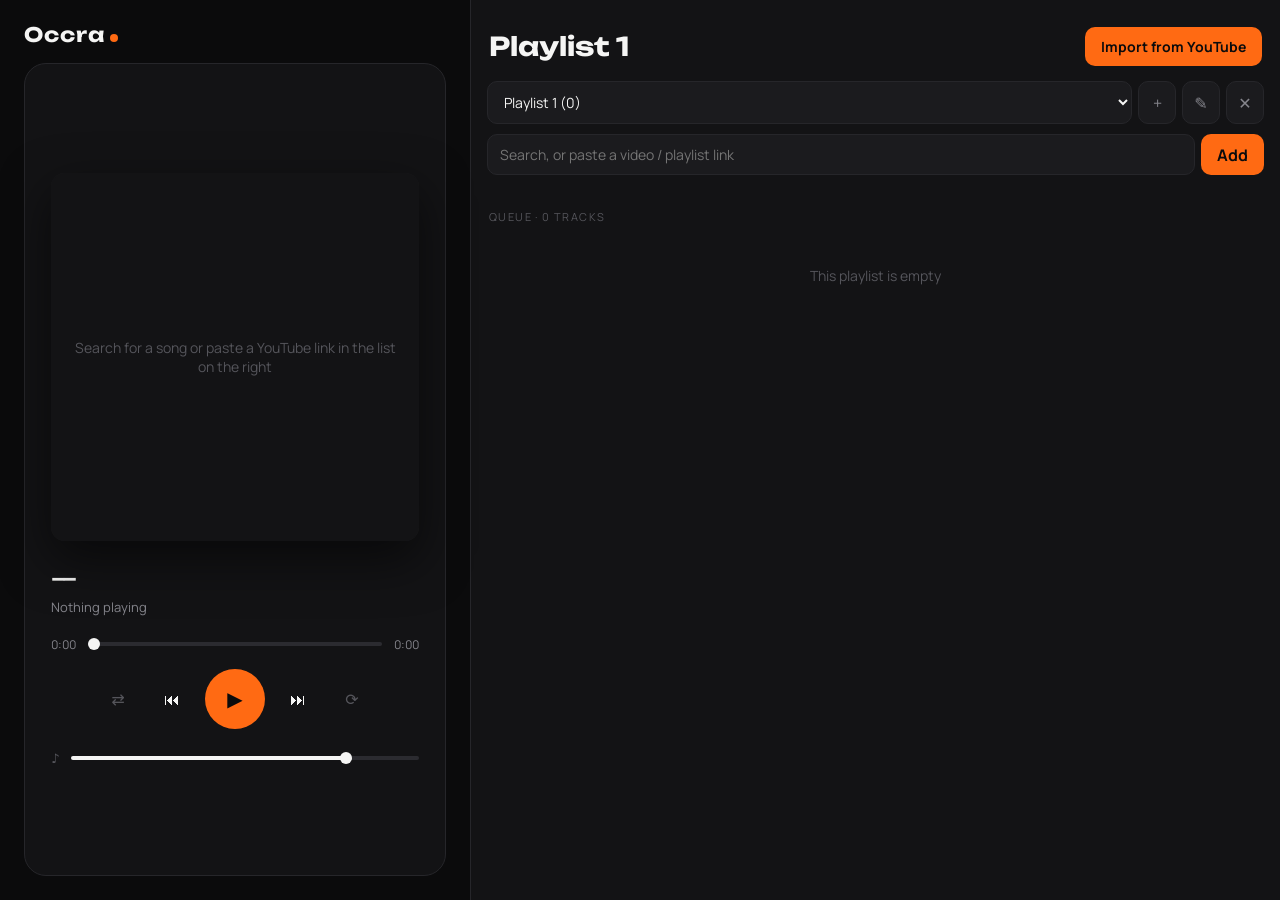
==== site/index.html @ 73b6b7e1 "logo browser tab" ====
<!doctype html>
<html lang="en">
<head>
<meta charset="utf-8">
<meta name="viewport" content="width=device-width,initial-scale=1">
<title>Occra</title>
<link rel="icon" type="image/png" href="assets/occra-logo.png">
<link rel="apple-touch-icon" href="assets/occra-logo.png">
<meta name="theme-color" content="#0b0b0c">
<link rel="preconnect" href="https://fonts.googleapis.com">
<link rel="preconnect" href="https://fonts.gstatic.com" crossorigin>
<link href="https://fonts.googleapis.com/css2?family=Unbounded:wght@500;700&family=Manrope:wght@400;500;700&display=swap" rel="stylesheet">
<link rel="stylesheet" href="style.css">
<script src="https://accounts.google.com/gsi/client" async defer></script>
</head>
<body>
<div class="main">
  <div class="top"><div class="brand">Occra<i></i></div></div>
  <div class="center">
    <div class="stage"><div id="yt"></div><div class="empty" id="empty">Search for a song or paste a YouTube link in the list on the right</div></div>
    <div class="title" id="title">—</div>
    <div class="sub" id="sub">Nothing playing</div>
    <div class="bar"><span id="cur">0:00</span><input type="range" id="seek" min="0" max="1000" value="0"><span id="dur">0:00</span></div>
    <div class="ctl">
      <button id="shuf" class="sm" title="Shuffle">⇄</button>
      <button id="prev" title="Previous">⏮</button>
      <button id="pp" class="play" title="Play / Pause">▶</button>
      <button id="next" title="Next">⏭</button>
      <button id="rep" class="sm" title="Repeat">⟳</button>
    </div>
    <div class="vrow"><span>♪</span><input type="range" class="vol" id="vol" min="0" max="100" value="80" title="Volume"></div>
  </div>
</div>
<aside>
  <div class="ph"><input id="plname" class="plname" spellcheck="false" title="Click to rename playlist"><button id="mine" class="imp">Import from YouTube</button></div>
  <div class="pl">
    <select id="sel"></select>
    <button class="ib" id="nl" title="New playlist">+</button>
    <button class="ib" id="rn" title="Rename">✎</button>
    <button class="ib" id="dl" title="Delete playlist">✕</button>
  </div>
  <div class="add"><input type="text" id="url" placeholder="Search, or paste a video / playlist link"><button id="go">Add</button></div>
  <div class="msg"><span id="msg"></span><a id="back" style="display:none">← Back</a></div>
  <div class="hd" id="hd"></div>
  <ul id="list"></ul>
</aside>
<script src="config.js"></script>
<script src="app.js"></script>
</body>
</html>
---- site/style.css ----
:root{--o:#ff6a13;--bg:#0b0b0c;--p1:#131315;--p2:#1b1b1e;--ln:#26262a;--w:#f5f5f4;--mu:#85858c;--mu2:#55555b}
*{box-sizing:border-box}
html,body{height:100%;margin:0}
body{font-family:Manrope,system-ui,sans-serif;background:var(--bg);color:var(--w);display:flex;overflow:hidden}
button{font:inherit;cursor:pointer;border:0;background:none;color:inherit}
.main{width:470px;flex:none;padding:22px 24px 24px;display:flex;flex-direction:column;height:100%}
.top{display:flex;justify-content:space-between;align-items:center}
.brand{font-family:Unbounded,sans-serif;font-weight:700;font-size:20px;letter-spacing:1px}
.brand i{display:inline-block;width:8px;height:8px;border-radius:50%;background:var(--o);margin-left:4px}
.gear{color:var(--mu);font-size:13px;padding:6px 10px;border-radius:8px}
.gear:hover{color:var(--w);background:var(--p2)}
.key{display:none;margin-top:12px;background:var(--p1);border:1px solid var(--ln);border-radius:12px;padding:14px;font-size:13px;color:var(--mu);line-height:1.5}
.key.show{display:block}
.key input{width:100%;margin-top:8px}
.center{flex:1;display:flex;flex-direction:column;justify-content:center;background:var(--p1);border:1px solid var(--ln);border-radius:22px;padding:26px;margin-top:16px;min-height:0}
.stage{background:var(--p2);border-radius:14px;overflow:hidden;aspect-ratio:1/1;position:relative;width:min(100%,max(220px,calc(100vh - 450px)));margin:0 auto;box-shadow:0 18px 50px rgba(0,0,0,.55)}
.stage iframe{position:absolute;top:0;left:50%;height:100%;width:177.78%;transform:translateX(-50%);pointer-events:none;border:0}
.empty{position:absolute;inset:0;display:grid;place-items:center;color:var(--mu2);text-align:center;padding:20px;font-size:14px;background:var(--p1)}
.title{font-family:Unbounded,sans-serif;font-weight:500;font-size:22px;margin-top:24px;white-space:nowrap;overflow:hidden;text-overflow:ellipsis}
.sub{color:var(--mu);font-size:13px;margin-top:6px}
.bar{display:flex;align-items:center;gap:12px;margin-top:20px;font-size:12px;color:var(--mu);font-variant-numeric:tabular-nums}
input[type=range]{-webkit-appearance:none;appearance:none;height:4px;border-radius:2px;outline:0;flex:1;margin:0;background:linear-gradient(to right,var(--f,var(--o)) var(--p,0%),#2b2b30 var(--p,0%))}
input[type=range]::-webkit-slider-thumb{-webkit-appearance:none;width:12px;height:12px;border-radius:50%;background:var(--w)}
input[type=range]::-moz-range-thumb{width:12px;height:12px;border:0;border-radius:50%;background:var(--w)}
.ctl{display:flex;align-items:center;justify-content:center;gap:12px;margin-top:16px}
.ctl button{width:42px;height:42px;border-radius:50%;font-size:16px;color:var(--w)}
.ctl button:hover{background:var(--p2)}
.ctl .sm{color:var(--mu2)}
.ctl .on{color:var(--o)}
.ctl .play{width:60px;height:60px;background:var(--o);color:#0b0b0c;font-size:20px}
.ctl .play:hover{background:#ff8238}
.vol{flex:1;--f:var(--w)}
.vrow{display:flex;align-items:center;gap:12px;margin-top:20px;color:var(--mu2);font-size:13px}
.ph{padding:26px 18px 2px;display:flex;align-items:center;gap:12px}
.plname{flex:1;min-width:0;background:transparent;border:0;border-bottom:1px solid transparent;border-radius:0;color:var(--w);font-family:Unbounded,sans-serif;font-weight:700;font-size:26px;padding:4px 0;outline:0}
.plname:hover{border-bottom-color:var(--ln)}
.plname:focus{border-bottom-color:var(--o)}
aside{flex:1;min-width:0;background:var(--p1);display:flex;flex-direction:column;border-left:1px solid var(--ln);height:100%}
.pl{display:flex;gap:6px;padding:12px 16px 10px}
select,input[type=text],.key input{background:var(--p2);color:var(--w);border:1px solid var(--ln);border-radius:10px;padding:10px 12px;font:inherit;font-size:14px;outline:0;min-width:0}
select{flex:1}
select:focus,input:focus{border-color:var(--o)}
.ib{width:38px;border-radius:10px;background:var(--p2);color:var(--mu);border:1px solid var(--ln)}
.ib:hover{color:var(--w);border-color:var(--mu2)}
.add{display:flex;gap:6px;padding:0 16px 8px}
.add input{flex:1}
.add button{background:var(--o);color:#0b0b0c;border-radius:10px;padding:0 16px;font-weight:700}
.msg{padding:0 18px 6px;font-size:12px;color:var(--mu);min-height:20px;display:flex;justify-content:space-between}
.msg a{color:var(--w);cursor:pointer;text-decoration:underline}
.hd{padding:6px 18px 8px;font-size:11px;letter-spacing:1.4px;text-transform:uppercase;color:var(--mu2)}
ul{list-style:none;margin:0;padding:0 8px 16px;overflow:auto;flex:1}
li{display:flex;align-items:center;gap:10px;padding:9px 10px;border-radius:10px;cursor:pointer;color:var(--mu);border-left:2px solid transparent}
li:hover{background:var(--p2);color:var(--w)}
li.cur{background:var(--p2);border-left-color:var(--o);color:var(--w)}
li.cur .t{font-weight:700;font-size:15px;color:var(--o)}
li.over{outline:1px dashed var(--o);outline-offset:-1px}
li.drag{opacity:.35}
.n{width:20px;text-align:center;font-size:12px;flex:none;color:var(--mu2)}
li.cur .n{color:var(--o)}
li img{width:44px;height:33px;object-fit:cover;border-radius:6px;flex:none;background:var(--ln)}
.tx{flex:1;min-width:0}
.t{display:block;white-space:nowrap;overflow:hidden;text-overflow:ellipsis;font-size:14px}
.by{display:block;font-size:11px;color:var(--mu2);white-space:nowrap;overflow:hidden;text-overflow:ellipsis;margin-top:1px}
.acts{display:flex;opacity:0;flex:none}
li:hover .acts,li.cur .acts{opacity:1}
.acts button{width:24px;height:24px;font-size:11px;border-radius:6px;color:var(--mu)}
.acts button:hover{background:var(--o);color:#0b0b0c}
.grip{cursor:grab;color:var(--mu2);flex:none}
.hint{padding:34px 20px;text-align:center;color:var(--mu2);font-size:14px}
::-webkit-scrollbar{width:8px}::-webkit-scrollbar-thumb{background:var(--ln);border-radius:4px}

.imp{flex:none;background:var(--o);color:#0b0b0c;border-radius:10px;padding:10px 16px;font-weight:700;font-size:14px;white-space:nowrap}
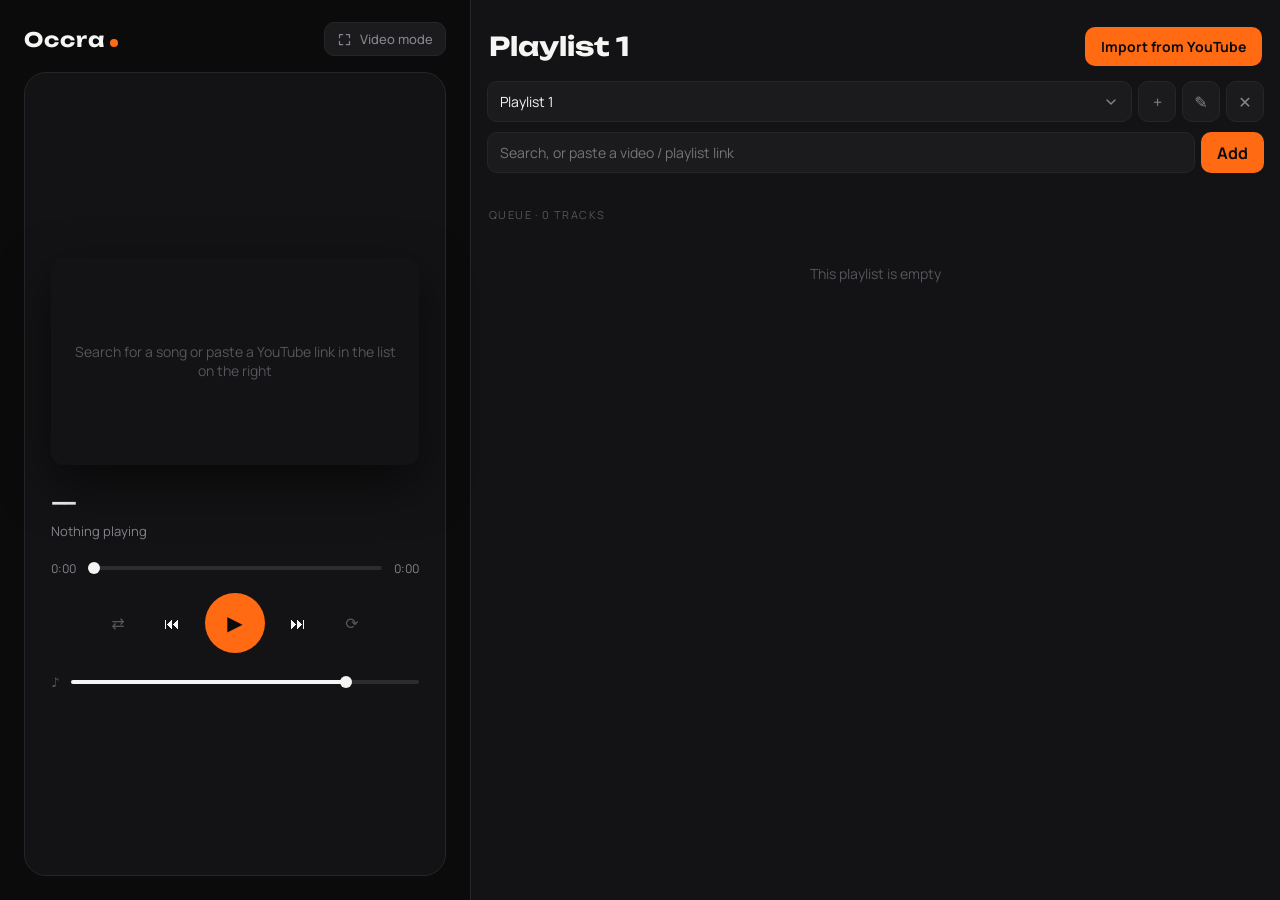
==== commit 5ec21e99: "Added Show playlist/Video mode; changed dropbox style, video frame" ====
--- a/site/index.html
+++ b/site/index.html
@@ -15,26 +15,28 @@
 </head>
 <body>
 <div class="main">
-  <div class="top"><div class="brand">Occra<i></i></div></div>
+  <div class="top"><div class="brand">Occra<i></i></div><button class="tg" id="vm" title="Toggle video mode (V)"><svg viewBox="0 0 24 24" width="15" height="15" fill="none" stroke="currentColor" stroke-width="2" stroke-linecap="round" stroke-linejoin="round"><path d="M4 9V4h5M20 9V4h-5M4 15v5h5M20 15v5h-5"/></svg><span>Video mode</span></button></div>
   <div class="center">
     <div class="stage"><div id="yt"></div><div class="empty" id="empty">Search for a song or paste a YouTube link in the list on the right</div></div>
-    <div class="title" id="title">—</div>
-    <div class="sub" id="sub">Nothing playing</div>
     <div class="bar"><span id="cur">0:00</span><input type="range" id="seek" min="0" max="1000" value="0"><span id="dur">0:00</span></div>
-    <div class="ctl">
-      <button id="shuf" class="sm" title="Shuffle">⇄</button>
-      <button id="prev" title="Previous">⏮</button>
-      <button id="pp" class="play" title="Play / Pause">▶</button>
-      <button id="next" title="Next">⏭</button>
-      <button id="rep" class="sm" title="Repeat">⟳</button>
+    <div class="side">
+      <div class="title" id="title">—</div>
+      <div class="sub" id="sub">Nothing playing</div>
+      <div class="ctl">
+        <button id="shuf" class="sm" title="Shuffle">⇄</button>
+        <button id="prev" title="Previous">⏮</button>
+        <button id="pp" class="play" title="Play / Pause">▶</button>
+        <button id="next" title="Next">⏭</button>
+        <button id="rep" class="sm" title="Repeat">⟳</button>
+      </div>
+      <div class="vrow"><span>♪</span><input type="range" class="vol" id="vol" min="0" max="100" value="80" title="Volume"></div>
     </div>
-    <div class="vrow"><span>♪</span><input type="range" class="vol" id="vol" min="0" max="100" value="80" title="Volume"></div>
   </div>
 </div>
 <aside>
   <div class="ph"><input id="plname" class="plname" spellcheck="false" title="Click to rename playlist"><button id="mine" class="imp">Import from YouTube</button></div>
   <div class="pl">
-    <select id="sel"></select>
+    <div class="dd" id="dd"><button class="ddb" id="ddb" aria-haspopup="listbox" aria-expanded="false"><span class="ddt" id="ddt"></span><svg viewBox="0 0 24 24" width="16" height="16" fill="none" stroke="currentColor" stroke-width="2" stroke-linecap="round" stroke-linejoin="round"><path d="M6 9l6 6 6-6"/></svg></button><div class="ddm" id="ddm" role="listbox" hidden></div></div>
     <button class="ib" id="nl" title="New playlist">+</button>
     <button class="ib" id="rn" title="Rename">✎</button>
     <button class="ib" id="dl" title="Delete playlist">✕</button>
@@ -44,7 +46,8 @@
   <div class="hd" id="hd"></div>
   <ul id="list"></ul>
 </aside>
+<div class="modal" id="modal" hidden><div class="mbox" role="dialog" aria-modal="true" aria-labelledby="mTitle"><h3 id="mTitle"></h3><p id="mText"></p><input type="text" id="mInput" spellcheck="false" maxlength="60"><div class="mbtn"><button class="mc" id="mCancel">Cancel</button><button class="mo" id="mOk">OK</button></div></div></div>
 <script src="config.js"></script>
 <script src="app.js"></script>
 </body>
-</html>
+</html>
--- a/site/style.css
+++ b/site/style.css
@@ -13,8 +13,8 @@
 .key.show{display:block}
 .key input{width:100%;margin-top:8px}
 .center{flex:1;display:flex;flex-direction:column;justify-content:center;background:var(--p1);border:1px solid var(--ln);border-radius:22px;padding:26px;margin-top:16px;min-height:0}
-.stage{background:var(--p2);border-radius:14px;overflow:hidden;aspect-ratio:1/1;position:relative;width:min(100%,max(220px,calc(100vh - 450px)));margin:0 auto;box-shadow:0 18px 50px rgba(0,0,0,.55)}
-.stage iframe{position:absolute;top:0;left:50%;height:100%;width:177.78%;transform:translateX(-50%);pointer-events:none;border:0}
+.stage{background:var(--p2);border-radius:14px;overflow:hidden;aspect-ratio:16/9;position:relative;width:100%;box-shadow:0 18px 50px rgba(0,0,0,.55)}
+.stage iframe{position:absolute;inset:0;width:100%;height:100%;border:0;pointer-events:none}
 .empty{position:absolute;inset:0;display:grid;place-items:center;color:var(--mu2);text-align:center;padding:20px;font-size:14px;background:var(--p1)}
 .title{font-family:Unbounded,sans-serif;font-weight:500;font-size:22px;margin-top:24px;white-space:nowrap;overflow:hidden;text-overflow:ellipsis}
 .sub{color:var(--mu);font-size:13px;margin-top:6px}
@@ -69,4 +69,49 @@
 .hint{padding:34px 20px;text-align:center;color:var(--mu2);font-size:14px}
 ::-webkit-scrollbar{width:8px}::-webkit-scrollbar-thumb{background:var(--ln);border-radius:4px}
 
-.imp{flex:none;background:var(--o);color:#0b0b0c;border-radius:10px;padding:10px 16px;font-weight:700;font-size:14px;white-space:nowrap}+.imp{flex:none;background:var(--o);color:#0b0b0c;border-radius:10px;padding:10px 16px;font-weight:700;font-size:14px;white-space:nowrap}
+
+.modal{position:fixed;inset:0;background:rgba(0,0,0,.6);backdrop-filter:blur(4px);display:grid;place-items:center;z-index:50}
+.modal[hidden]{display:none}
+.mbox{width:min(400px,90vw);background:var(--p1);border:1px solid var(--ln);border-radius:18px;padding:24px;box-shadow:0 24px 60px rgba(0,0,0,.6)}
+.mbox h3{margin:0;font-family:Unbounded,sans-serif;font-weight:500;font-size:18px}
+.mbox p{margin:10px 0 0;color:var(--mu);font-size:14px;line-height:1.5}
+.mbox input{width:100%;margin-top:16px}
+.mbtn{display:flex;justify-content:flex-end;gap:8px;margin-top:22px}
+.mbtn button{padding:10px 18px;border-radius:10px;font-weight:700;font-size:14px}
+.mc{background:var(--p2);color:var(--mu);border:1px solid var(--ln)}
+.mc:hover{color:var(--w)}
+.mo{background:var(--o);color:#0b0b0c}
+.mo.danger{background:var(--w)}
+
+.dd{position:relative;flex:1;min-width:0}
+.ddb{width:100%;display:flex;align-items:center;justify-content:space-between;gap:8px;background:var(--p2);color:var(--w);border:1px solid var(--ln);border-radius:10px;padding:10px 12px;font-size:14px;text-align:left}
+.ddb:hover{border-color:var(--mu2)}
+.ddb.open{border-color:var(--o)}
+.ddb svg{flex:none;color:var(--mu);transition:transform .15s}
+.ddb.open svg{transform:rotate(180deg)}
+.ddt{flex:1;min-width:0;white-space:nowrap;overflow:hidden;text-overflow:ellipsis}
+.ddm{position:absolute;left:0;right:0;top:calc(100% + 6px);background:var(--p1);border:1px solid var(--ln);border-radius:12px;padding:6px;max-height:260px;overflow:auto;z-index:20;box-shadow:0 16px 40px rgba(0,0,0,.55)}
+.ddm[hidden]{display:none}
+.ddi{display:flex;align-items:center;gap:10px;padding:9px 10px;border-radius:8px;cursor:pointer;color:var(--mu);font-size:14px;outline:0}
+.ddi:hover,.ddi:focus{background:var(--p2);color:var(--w)}
+.ddi.on{color:var(--w)}
+.ddi i{width:6px;height:6px;border-radius:50%;flex:none;background:transparent}
+.ddi.on i{background:var(--o)}
+.ddn{flex:1;min-width:0;white-space:nowrap;overflow:hidden;text-overflow:ellipsis}
+.ddc{font-size:12px;color:var(--mu2)}
+
+/* layout order + video mode */
+.side{display:contents}
+.title{order:1}.sub{order:2}.bar{order:3}.ctl{order:4}.vrow{order:5}
+.tg{display:flex;align-items:center;gap:8px;padding:7px 12px;border-radius:10px;background:var(--p2);border:1px solid var(--ln);color:var(--mu);font-size:13px;font-weight:500}
+.tg:hover{color:var(--w);border-color:var(--mu2)}
+body.vmode aside{display:none}
+body.vmode .main{width:auto;flex:1;min-width:0}
+body.vmode .center{--vw:min(100%,calc((100vh - 190px) * 1.7778));display:grid;grid-template-columns:minmax(0,1fr) 300px;grid-template-rows:auto auto;column-gap:28px;row-gap:16px;justify-content:normal;align-content:center}
+body.vmode .stage{grid-column:1;grid-row:1;width:var(--vw);justify-self:center}
+body.vmode .bar{grid-column:1;grid-row:2;width:var(--vw);justify-self:center;margin-top:0}
+body.vmode .side{display:flex;flex-direction:column;justify-content:center;grid-column:2;grid-row:1 / span 2;border-left:1px solid var(--ln);padding-left:28px;min-width:0}
+body.vmode .title{margin-top:0;white-space:normal;font-size:20px;line-height:1.35;overflow:visible}
+body.vmode .sub{margin-top:8px}
+body.vmode .ctl{margin-top:30px}
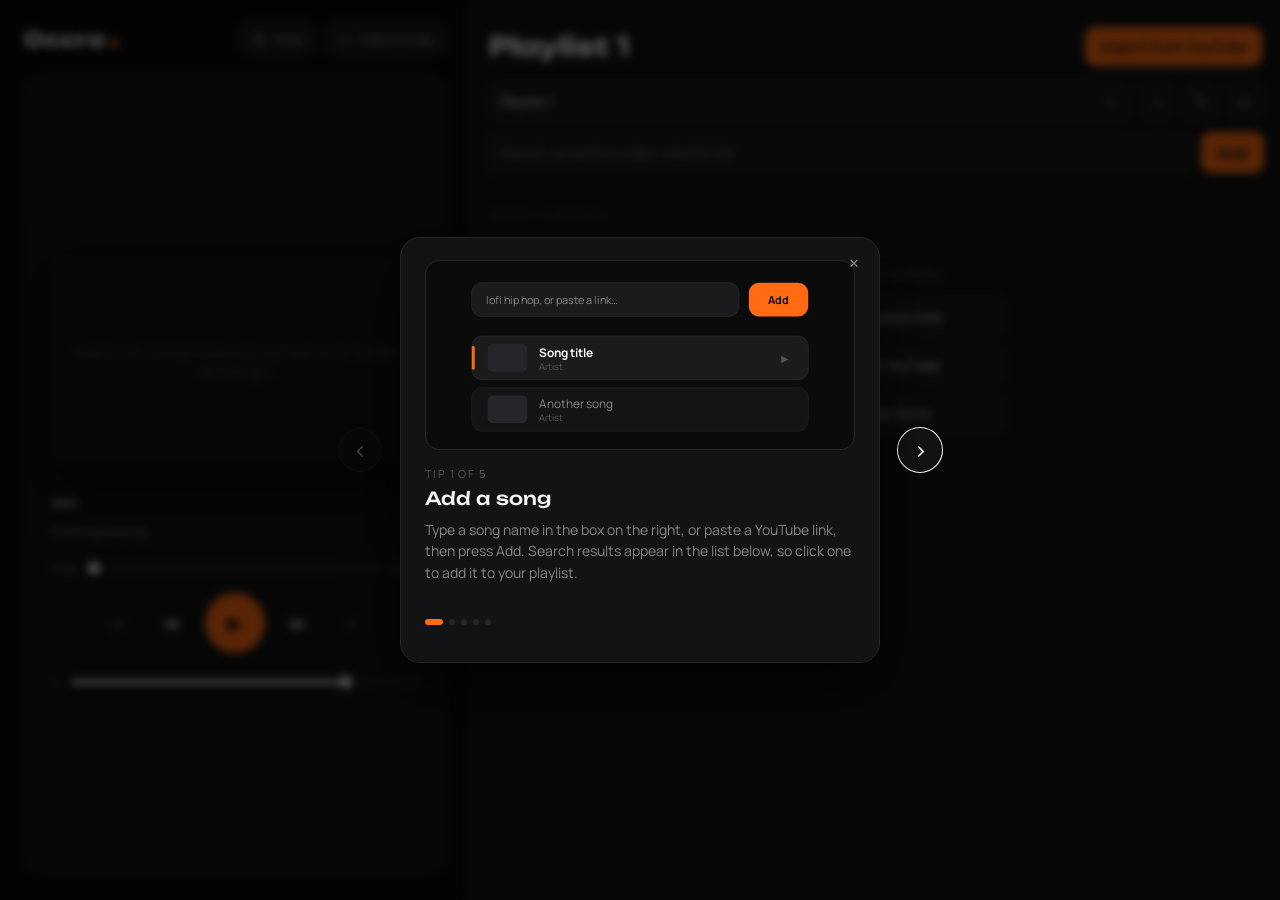
==== commit 8be33ed6: "Help function" ====
--- a/site/index.html
+++ b/site/index.html
@@ -15,7 +15,7 @@
 </head>
 <body>
 <div class="main">
-  <div class="top"><div class="brand">Occra<i></i></div><button class="tg" id="vm" title="Toggle video mode (V)"><svg viewBox="0 0 24 24" width="15" height="15" fill="none" stroke="currentColor" stroke-width="2" stroke-linecap="round" stroke-linejoin="round"><path d="M4 9V4h5M20 9V4h-5M4 15v5h5M20 15v5h-5"/></svg><span>Video mode</span></button></div>
+  <div class="top"><div class="brand">Occra<i></i></div><div class="tops"><button class="tg" id="hb" title="How to use Occra (?)"><svg viewBox="0 0 24 24" width="15" height="15" fill="none" stroke="currentColor" stroke-width="2" stroke-linecap="round" stroke-linejoin="round"><circle cx="12" cy="12" r="9"/><path d="M9.5 9.6a2.5 2.5 0 1 1 3.5 2.3c-.7.4-1 .9-1 1.7M12 17h.01"/></svg><span>Help</span></button><button class="tg" id="vm" title="Toggle video mode (V)"><svg viewBox="0 0 24 24" width="15" height="15" fill="none" stroke="currentColor" stroke-width="2" stroke-linecap="round" stroke-linejoin="round"><path d="M4 9V4h5M20 9V4h-5M4 15v5h5M20 15v5h-5"/></svg><span>Video mode</span></button></div></div>
   <div class="center">
     <div class="stage"><div id="yt"></div><div class="empty" id="empty">Search for a song or paste a YouTube link in the list on the right</div></div>
     <div class="bar"><span id="cur">0:00</span><input type="range" id="seek" min="0" max="1000" value="0"><span id="dur">0:00</span></div>
@@ -47,6 +47,19 @@
   <ul id="list"></ul>
 </aside>
 <div class="modal" id="modal" hidden><div class="mbox" role="dialog" aria-modal="true" aria-labelledby="mTitle"><h3 id="mTitle"></h3><p id="mText"></p><input type="text" id="mInput" spellcheck="false" maxlength="60"><div class="mbtn"><button class="mc" id="mCancel">Cancel</button><button class="mo" id="mOk">OK</button></div></div></div>
+<div class="help" id="help" hidden>
+  <button class="hnav" id="hPrev" aria-label="Previous tip">‹</button>
+  <div class="hbox" role="dialog" aria-modal="true" aria-labelledby="hTitle">
+    <button class="hx" id="hClose" aria-label="Close">✕</button>
+    <div class="hill" id="hIll"></div>
+    <div class="hstep" id="hStep"></div>
+    <h3 id="hTitle"></h3>
+    <p id="hText"></p>
+    <div class="hnote" id="hNote"></div>
+    <div class="hfoot"><div class="hdots" id="hDots"></div><button class="hdone" id="hDone" hidden>Got it</button></div>
+  </div>
+  <button class="hnav" id="hNext" aria-label="Next tip">›</button>
+</div>
 <script src="config.js"></script>
 <script src="app.js"></script>
 </body>
--- a/site/style.css
+++ b/site/style.css
@@ -114,4 +114,45 @@
 body.vmode .side{display:flex;flex-direction:column;justify-content:center;grid-column:2;grid-row:1 / span 2;border-left:1px solid var(--ln);padding-left:28px;min-width:0}
 body.vmode .title{margin-top:0;white-space:normal;font-size:20px;line-height:1.35;overflow:visible}
 body.vmode .sub{margin-top:8px}
-body.vmode .ctl{margin-top:30px}+body.vmode .ctl{margin-top:30px}
+
+/* help guide */
+.tops{display:flex;gap:8px}
+.help{position:fixed;inset:0;z-index:60;background:rgba(0,0,0,.65);backdrop-filter:blur(4px);display:flex;align-items:center;justify-content:center;gap:18px;padding:0 16px}
+.help[hidden]{display:none}
+.hbox{position:relative;width:min(480px,calc(100vw - 150px));background:var(--p1);border:1px solid var(--ln);border-radius:20px;padding:22px 24px 20px;box-shadow:0 24px 60px rgba(0,0,0,.6)}
+.hx{position:absolute;top:10px;right:10px;width:30px;height:30px;border-radius:8px;color:var(--mu);z-index:2;font-size:13px}
+.hx:hover{background:var(--p2);color:var(--w)}
+.hill{background:var(--bg);border:1px solid var(--ln);border-radius:14px;height:190px;overflow:hidden}
+.hill svg{width:100%;height:100%;display:block}
+.hill svg text{font-family:Manrope,system-ui,sans-serif;font-size:11px;fill:var(--mu)}
+.hill .a{fill:var(--p2);stroke:var(--ln)}
+.hill .b{fill:var(--bg)}
+.hill .o{fill:var(--o)}
+.hill .l{fill:var(--ln)}
+.hill .m{fill:var(--mu2)}
+.hill .w{fill:var(--w)}
+.hill .so{fill:none;stroke:var(--o);stroke-width:1.5}
+.hill .sd{fill:none;stroke:var(--o);stroke-width:1.5;stroke-dasharray:4 3}
+.hill .sm{fill:none;stroke:var(--mu2);stroke-width:2;stroke-linecap:round}
+.hill .dots{fill:none;stroke:var(--mu2);stroke-width:2;stroke-linecap:round;stroke-dasharray:.1 5}
+.hill svg text.d{fill:#0b0b0c;font-weight:700}
+.hill svg text.t{fill:var(--w)}
+.hill svg text.s{font-size:9.5px;fill:var(--mu2)}
+.hstep{margin-top:16px;font-size:11px;letter-spacing:1.4px;text-transform:uppercase;color:var(--mu2)}
+.hbox h3{margin:6px 0 0;font-family:Unbounded,sans-serif;font-weight:500;font-size:18px;line-height:1.3}
+.hbox p{margin:8px 0 0;color:var(--mu);font-size:14px;line-height:1.55}
+.hnote{margin-top:10px;font-size:13px;color:var(--mu2)}
+.hnote:empty{display:none}
+.hnote a{color:var(--w)}
+.hfoot{display:flex;align-items:center;justify-content:space-between;margin-top:18px;min-height:40px}
+.hdots{display:flex;gap:6px;align-items:center}
+.hdots i{width:6px;height:6px;border-radius:50%;background:var(--ln);transition:width .15s}
+.hdots i.on{background:var(--o);width:18px;border-radius:3px}
+.hdone{background:var(--o);color:#0b0b0c;border-radius:10px;padding:10px 18px;font-weight:700;font-size:14px}
+.hnav{width:44px;height:44px;border-radius:50%;background:var(--p1);border:1px solid var(--ln);color:var(--w);font-size:24px;line-height:1;flex:none}
+.hnav:hover:not(:disabled){border-color:var(--o);color:var(--o)}
+.hnav:disabled{opacity:.25;cursor:default}
+.hh{margin-bottom:14px}
+.hb{display:block;width:100%;max-width:260px;margin:8px auto 0;padding:10px 14px;border-radius:10px;background:var(--p2);border:1px solid var(--ln);color:var(--w);font-size:13px}
+.hb:hover{border-color:var(--o)}
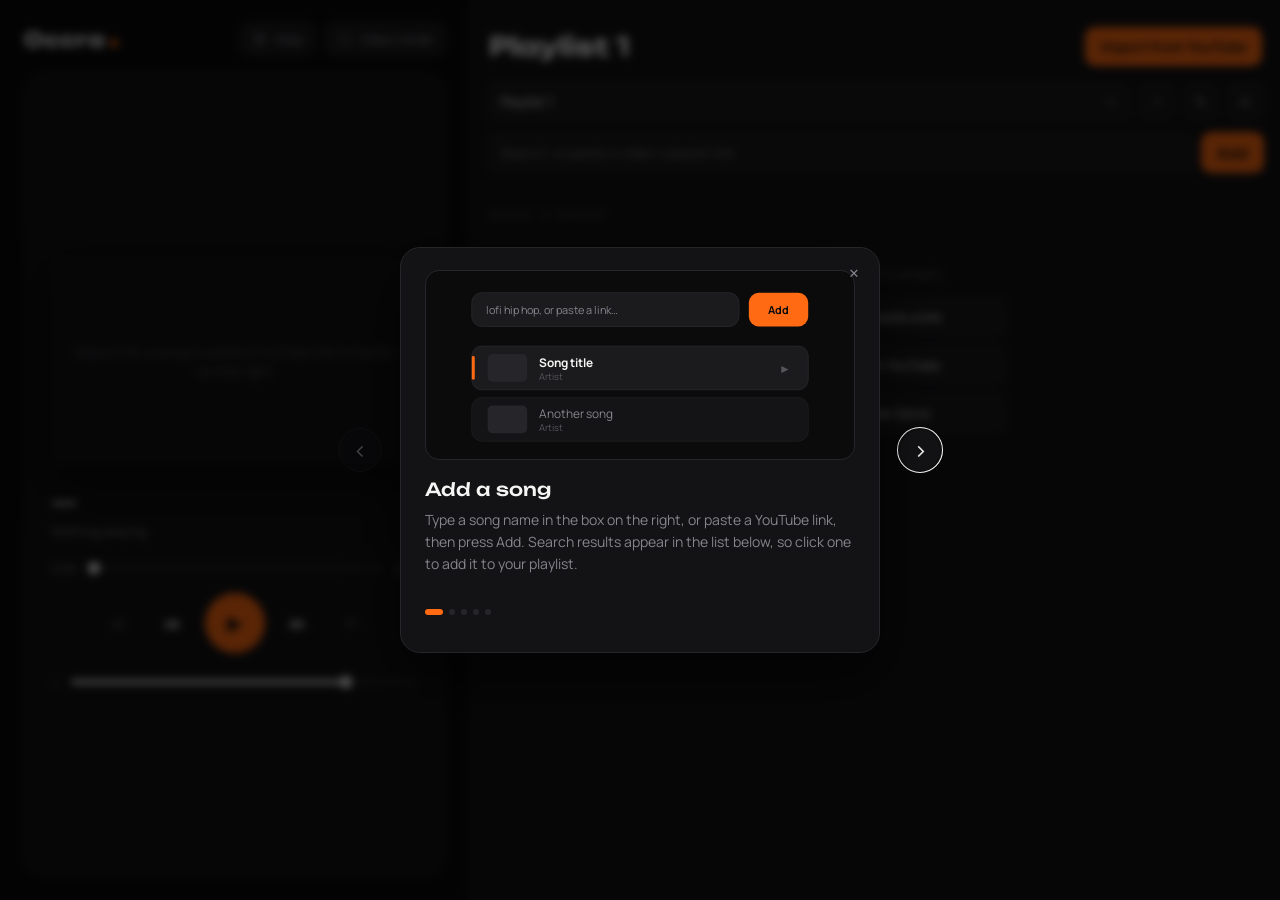
==== commit 098b7f24: "remove tip counter text" ====
--- a/site/index.html
+++ b/site/index.html
@@ -52,7 +52,6 @@
   <div class="hbox" role="dialog" aria-modal="true" aria-labelledby="hTitle">
     <button class="hx" id="hClose" aria-label="Close">✕</button>
     <div class="hill" id="hIll"></div>
-    <div class="hstep" id="hStep"></div>
     <h3 id="hTitle"></h3>
     <p id="hText"></p>
     <div class="hnote" id="hNote"></div>
--- a/site/style.css
+++ b/site/style.css
@@ -139,8 +139,7 @@
 .hill svg text.d{fill:#0b0b0c;font-weight:700}
 .hill svg text.t{fill:var(--w)}
 .hill svg text.s{font-size:9.5px;fill:var(--mu2)}
-.hstep{margin-top:16px;font-size:11px;letter-spacing:1.4px;text-transform:uppercase;color:var(--mu2)}
-.hbox h3{margin:6px 0 0;font-family:Unbounded,sans-serif;font-weight:500;font-size:18px;line-height:1.3}
+.hbox h3{margin:18px 0 0;font-family:Unbounded,sans-serif;font-weight:500;font-size:18px;line-height:1.3}
 .hbox p{margin:8px 0 0;color:var(--mu);font-size:14px;line-height:1.55}
 .hnote{margin-top:10px;font-size:13px;color:var(--mu2)}
 .hnote:empty{display:none}
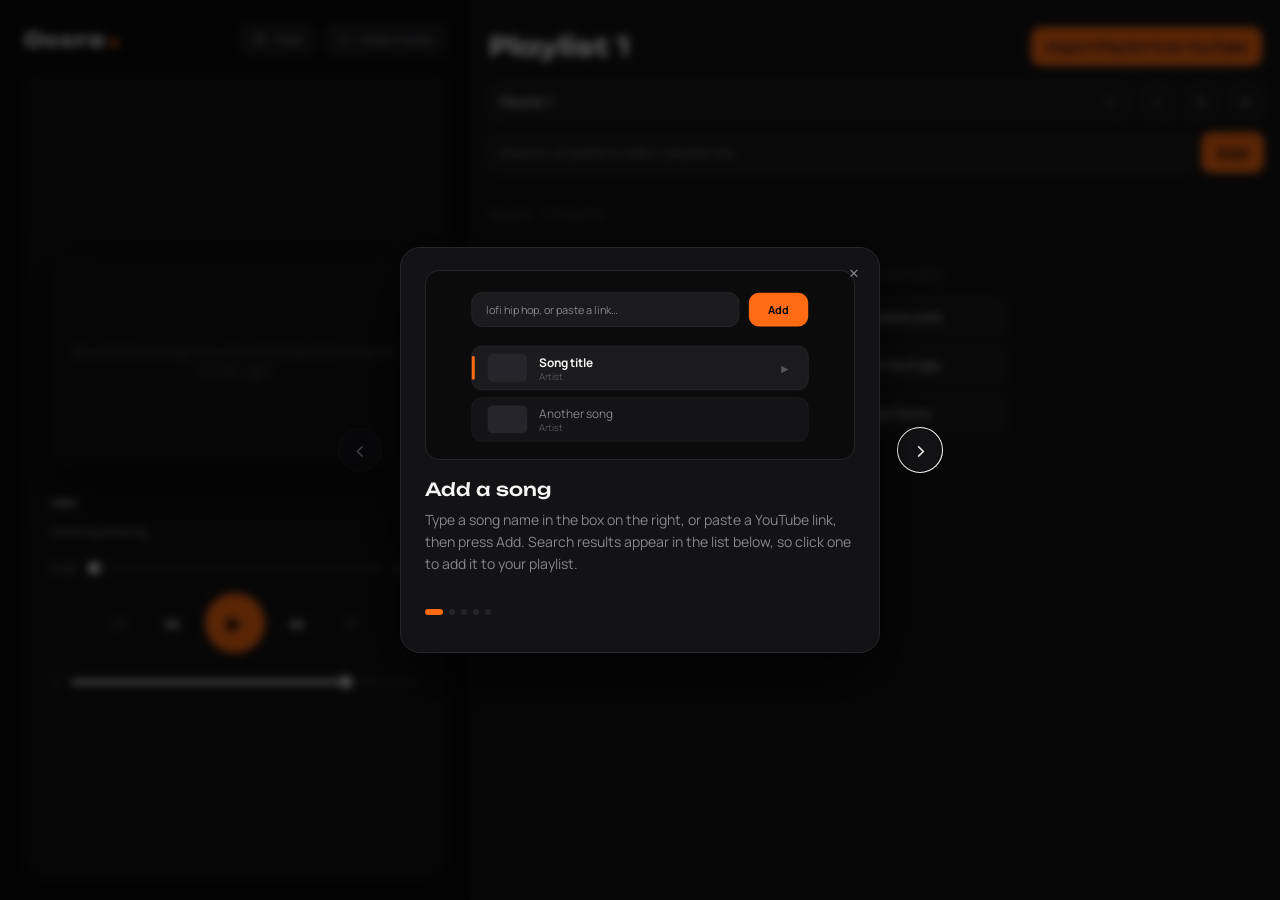
==== commit 6a0962db: "Wording problem for importing playlist from ytb" ====
--- a/site/index.html
+++ b/site/index.html
@@ -34,7 +34,7 @@
   </div>
 </div>
 <aside>
-  <div class="ph"><input id="plname" class="plname" spellcheck="false" title="Click to rename playlist"><button id="mine" class="imp">Import from YouTube</button></div>
+  <div class="ph"><input id="plname" class="plname" spellcheck="false" title="Click to rename playlist"><button id="mine" class="imp">Import Playlist from YouTube</button></div>
   <div class="pl">
     <div class="dd" id="dd"><button class="ddb" id="ddb" aria-haspopup="listbox" aria-expanded="false"><span class="ddt" id="ddt"></span><svg viewBox="0 0 24 24" width="16" height="16" fill="none" stroke="currentColor" stroke-width="2" stroke-linecap="round" stroke-linejoin="round"><path d="M6 9l6 6 6-6"/></svg></button><div class="ddm" id="ddm" role="listbox" hidden></div></div>
     <button class="ib" id="nl" title="New playlist">+</button>
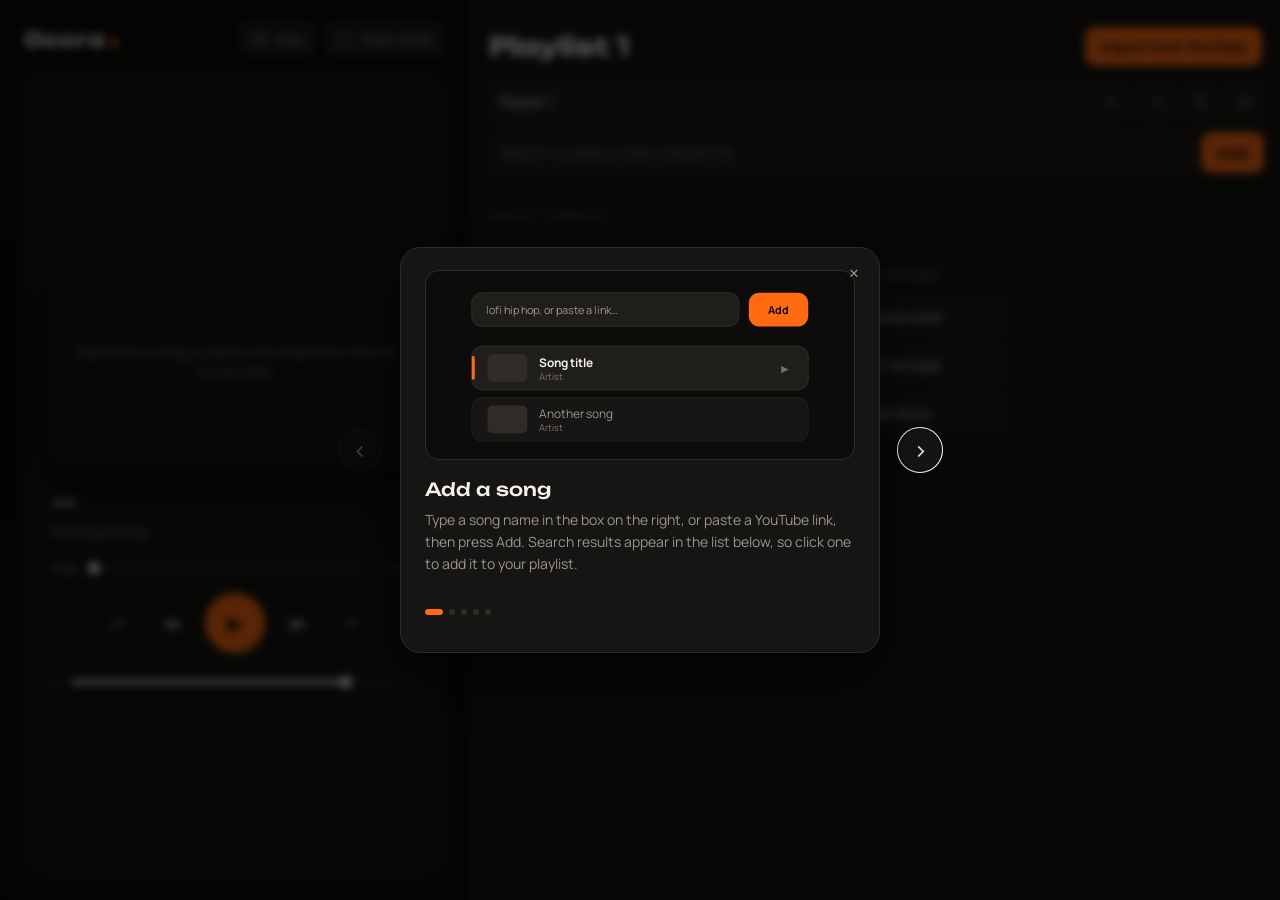
==== commit 8c85b196: "Refactor the color palette to improve visual" ====
--- a/site/index.html
+++ b/site/index.html
@@ -6,7 +6,7 @@
 <title>Occra</title>
 <link rel="icon" type="image/png" href="assets/occra-logo.png">
 <link rel="apple-touch-icon" href="assets/occra-logo.png">
-<meta name="theme-color" content="#0b0b0c">
+<meta name="theme-color" content="#0d0c0b">
 <link rel="preconnect" href="https://fonts.googleapis.com">
 <link rel="preconnect" href="https://fonts.gstatic.com" crossorigin>
 <link href="https://fonts.googleapis.com/css2?family=Unbounded:wght@500;700&family=Manrope:wght@400;500;700&display=swap" rel="stylesheet">
@@ -34,7 +34,7 @@
   </div>
 </div>
 <aside>
-  <div class="ph"><input id="plname" class="plname" spellcheck="false" title="Click to rename playlist"><button id="mine" class="imp">Import Playlist from YouTube</button></div>
+  <div class="ph"><input id="plname" class="plname" spellcheck="false" title="Click to rename playlist"><button id="mine" class="imp">Import from YouTube</button></div>
   <div class="pl">
     <div class="dd" id="dd"><button class="ddb" id="ddb" aria-haspopup="listbox" aria-expanded="false"><span class="ddt" id="ddt"></span><svg viewBox="0 0 24 24" width="16" height="16" fill="none" stroke="currentColor" stroke-width="2" stroke-linecap="round" stroke-linejoin="round"><path d="M6 9l6 6 6-6"/></svg></button><div class="ddm" id="ddm" role="listbox" hidden></div></div>
     <button class="ib" id="nl" title="New playlist">+</button>
--- a/site/style.css
+++ b/site/style.css
@@ -1,4 +1,4 @@
-:root{--o:#ff6a13;--bg:#0b0b0c;--p1:#131315;--p2:#1b1b1e;--ln:#26262a;--w:#f5f5f4;--mu:#85858c;--mu2:#55555b}
+:root{--o:#ff6a13;--o-hi:#ff8238;--o-lo:#e85d10;--o-soft:rgba(255,106,19,.10);--bg:#0d0c0b;--p1:#161513;--p2:#201e1b;--ln:#2f2c28;--w:#f5f2ed;--txt:#d9d4cc;--mu:#9a958e;--mu2:#78736c}
 *{box-sizing:border-box}
 html,body{height:100%;margin:0}
 body{font-family:Manrope,system-ui,sans-serif;background:var(--bg);color:var(--w);display:flex;overflow:hidden}
@@ -27,8 +27,8 @@
 .ctl button:hover{background:var(--p2)}
 .ctl .sm{color:var(--mu2)}
 .ctl .on{color:var(--o)}
-.ctl .play{width:60px;height:60px;background:var(--o);color:#0b0b0c;font-size:20px}
-.ctl .play:hover{background:#ff8238}
+.ctl .play{width:60px;height:60px;background:var(--o);color:var(--bg);font-size:20px}
+.ctl .play:hover{background:var(--o-hi)}
 .vol{flex:1;--f:var(--w)}
 .vrow{display:flex;align-items:center;gap:12px;margin-top:20px;color:var(--mu2);font-size:13px}
 .ph{padding:26px 18px 2px;display:flex;align-items:center;gap:12px}
@@ -44,14 +44,14 @@
 .ib:hover{color:var(--w);border-color:var(--mu2)}
 .add{display:flex;gap:6px;padding:0 16px 8px}
 .add input{flex:1}
-.add button{background:var(--o);color:#0b0b0c;border-radius:10px;padding:0 16px;font-weight:700}
+.add button{background:var(--o);color:var(--bg);border-radius:10px;padding:0 16px;font-weight:700}
 .msg{padding:0 18px 6px;font-size:12px;color:var(--mu);min-height:20px;display:flex;justify-content:space-between}
 .msg a{color:var(--w);cursor:pointer;text-decoration:underline}
 .hd{padding:6px 18px 8px;font-size:11px;letter-spacing:1.4px;text-transform:uppercase;color:var(--mu2)}
 ul{list-style:none;margin:0;padding:0 8px 16px;overflow:auto;flex:1}
 li{display:flex;align-items:center;gap:10px;padding:9px 10px;border-radius:10px;cursor:pointer;color:var(--mu);border-left:2px solid transparent}
 li:hover{background:var(--p2);color:var(--w)}
-li.cur{background:var(--p2);border-left-color:var(--o);color:var(--w)}
+li.cur{background:var(--o-soft);border-left-color:var(--o);color:var(--w)}
 li.cur .t{font-weight:700;font-size:15px;color:var(--o)}
 li.over{outline:1px dashed var(--o);outline-offset:-1px}
 li.drag{opacity:.35}
@@ -64,12 +64,12 @@
 .acts{display:flex;opacity:0;flex:none}
 li:hover .acts,li.cur .acts{opacity:1}
 .acts button{width:24px;height:24px;font-size:11px;border-radius:6px;color:var(--mu)}
-.acts button:hover{background:var(--o);color:#0b0b0c}
+.acts button:hover{background:var(--o);color:var(--bg)}
 .grip{cursor:grab;color:var(--mu2);flex:none}
 .hint{padding:34px 20px;text-align:center;color:var(--mu2);font-size:14px}
 ::-webkit-scrollbar{width:8px}::-webkit-scrollbar-thumb{background:var(--ln);border-radius:4px}
 
-.imp{flex:none;background:var(--o);color:#0b0b0c;border-radius:10px;padding:10px 16px;font-weight:700;font-size:14px;white-space:nowrap}
+.imp{flex:none;background:var(--o);color:var(--bg);border-radius:10px;padding:10px 16px;font-weight:700;font-size:14px;white-space:nowrap}
 
 .modal{position:fixed;inset:0;background:rgba(0,0,0,.6);backdrop-filter:blur(4px);display:grid;place-items:center;z-index:50}
 .modal[hidden]{display:none}
@@ -81,7 +81,7 @@
 .mbtn button{padding:10px 18px;border-radius:10px;font-weight:700;font-size:14px}
 .mc{background:var(--p2);color:var(--mu);border:1px solid var(--ln)}
 .mc:hover{color:var(--w)}
-.mo{background:var(--o);color:#0b0b0c}
+.mo{background:var(--o);color:var(--bg)}
 .mo.danger{background:var(--w)}
 
 .dd{position:relative;flex:1;min-width:0}
@@ -136,7 +136,7 @@
 .hill .sd{fill:none;stroke:var(--o);stroke-width:1.5;stroke-dasharray:4 3}
 .hill .sm{fill:none;stroke:var(--mu2);stroke-width:2;stroke-linecap:round}
 .hill .dots{fill:none;stroke:var(--mu2);stroke-width:2;stroke-linecap:round;stroke-dasharray:.1 5}
-.hill svg text.d{fill:#0b0b0c;font-weight:700}
+.hill svg text.d{fill:var(--bg);font-weight:700}
 .hill svg text.t{fill:var(--w)}
 .hill svg text.s{font-size:9.5px;fill:var(--mu2)}
 .hbox h3{margin:18px 0 0;font-family:Unbounded,sans-serif;font-weight:500;font-size:18px;line-height:1.3}
@@ -148,10 +148,17 @@
 .hdots{display:flex;gap:6px;align-items:center}
 .hdots i{width:6px;height:6px;border-radius:50%;background:var(--ln);transition:width .15s}
 .hdots i.on{background:var(--o);width:18px;border-radius:3px}
-.hdone{background:var(--o);color:#0b0b0c;border-radius:10px;padding:10px 18px;font-weight:700;font-size:14px}
+.hdone{background:var(--o);color:var(--bg);border-radius:10px;padding:10px 18px;font-weight:700;font-size:14px}
 .hnav{width:44px;height:44px;border-radius:50%;background:var(--p1);border:1px solid var(--ln);color:var(--w);font-size:24px;line-height:1;flex:none}
 .hnav:hover:not(:disabled){border-color:var(--o);color:var(--o)}
 .hnav:disabled{opacity:.25;cursor:default}
 .hh{margin-bottom:14px}
 .hb{display:block;width:100%;max-width:260px;margin:8px auto 0;padding:10px 14px;border-radius:10px;background:var(--p2);border:1px solid var(--ln);color:var(--w);font-size:13px}
-.hb:hover{border-color:var(--o)}+.hb:hover{border-color:var(--o)}
+
+/* palette v2 */
+li .t{color:var(--txt)}
+li.cur .t{color:var(--o)}
+.by{color:var(--mu)}
+.add button:hover,.imp:hover,.mo:hover,.hdone:hover{background:var(--o-hi)}
+.add button:active,.imp:active,.mo:active,.hdone:active,.ctl .play:active{background:var(--o-lo)}
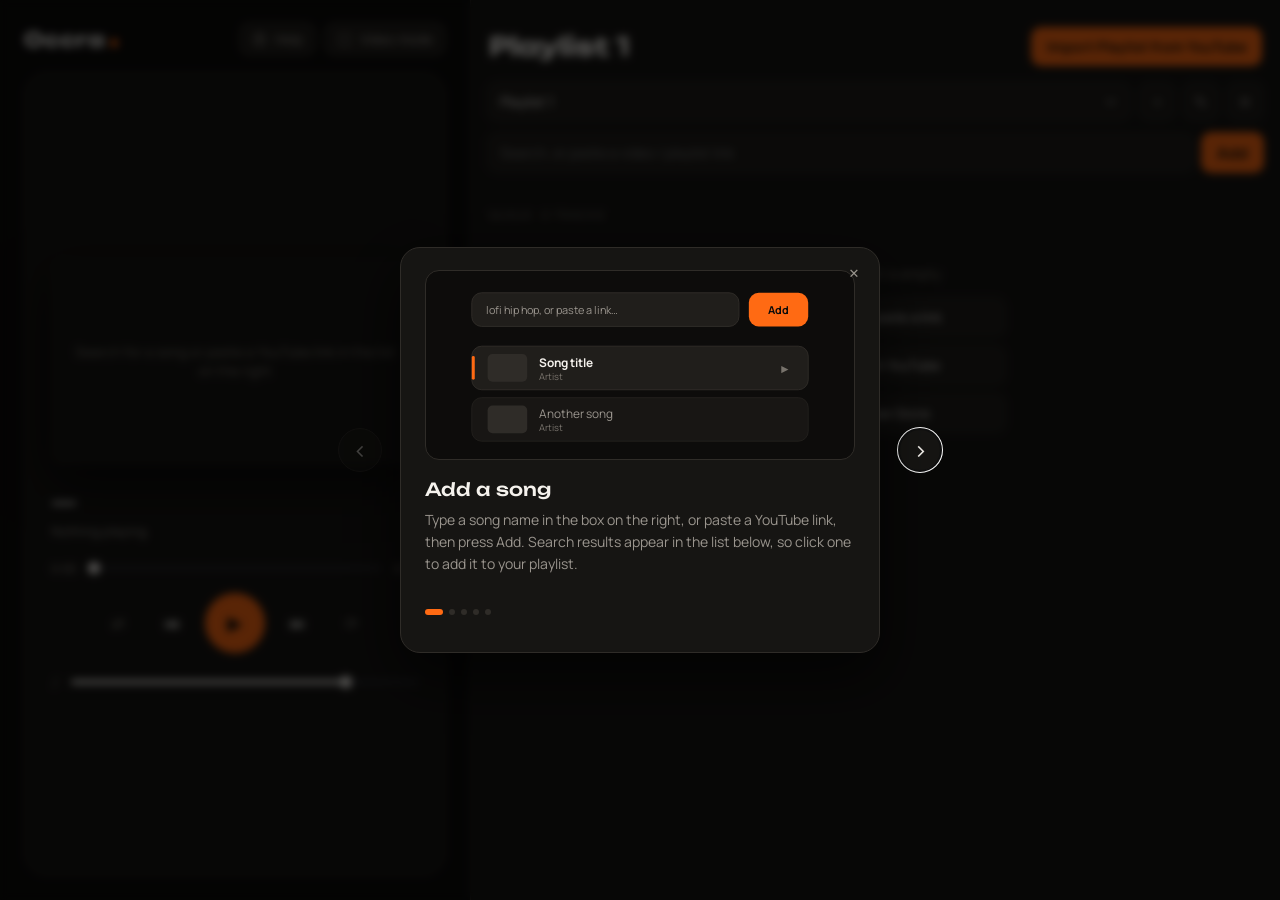
==== commit f5f90852: "wording" ====
--- a/site/index.html
+++ b/site/index.html
@@ -34,7 +34,7 @@
   </div>
 </div>
 <aside>
-  <div class="ph"><input id="plname" class="plname" spellcheck="false" title="Click to rename playlist"><button id="mine" class="imp">Import from YouTube</button></div>
+  <div class="ph"><input id="plname" class="plname" spellcheck="false" title="Click to rename playlist"><button id="mine" class="imp">Import Playlist from YouTube</button></div>
   <div class="pl">
     <div class="dd" id="dd"><button class="ddb" id="ddb" aria-haspopup="listbox" aria-expanded="false"><span class="ddt" id="ddt"></span><svg viewBox="0 0 24 24" width="16" height="16" fill="none" stroke="currentColor" stroke-width="2" stroke-linecap="round" stroke-linejoin="round"><path d="M6 9l6 6 6-6"/></svg></button><div class="ddm" id="ddm" role="listbox" hidden></div></div>
     <button class="ib" id="nl" title="New playlist">+</button>
